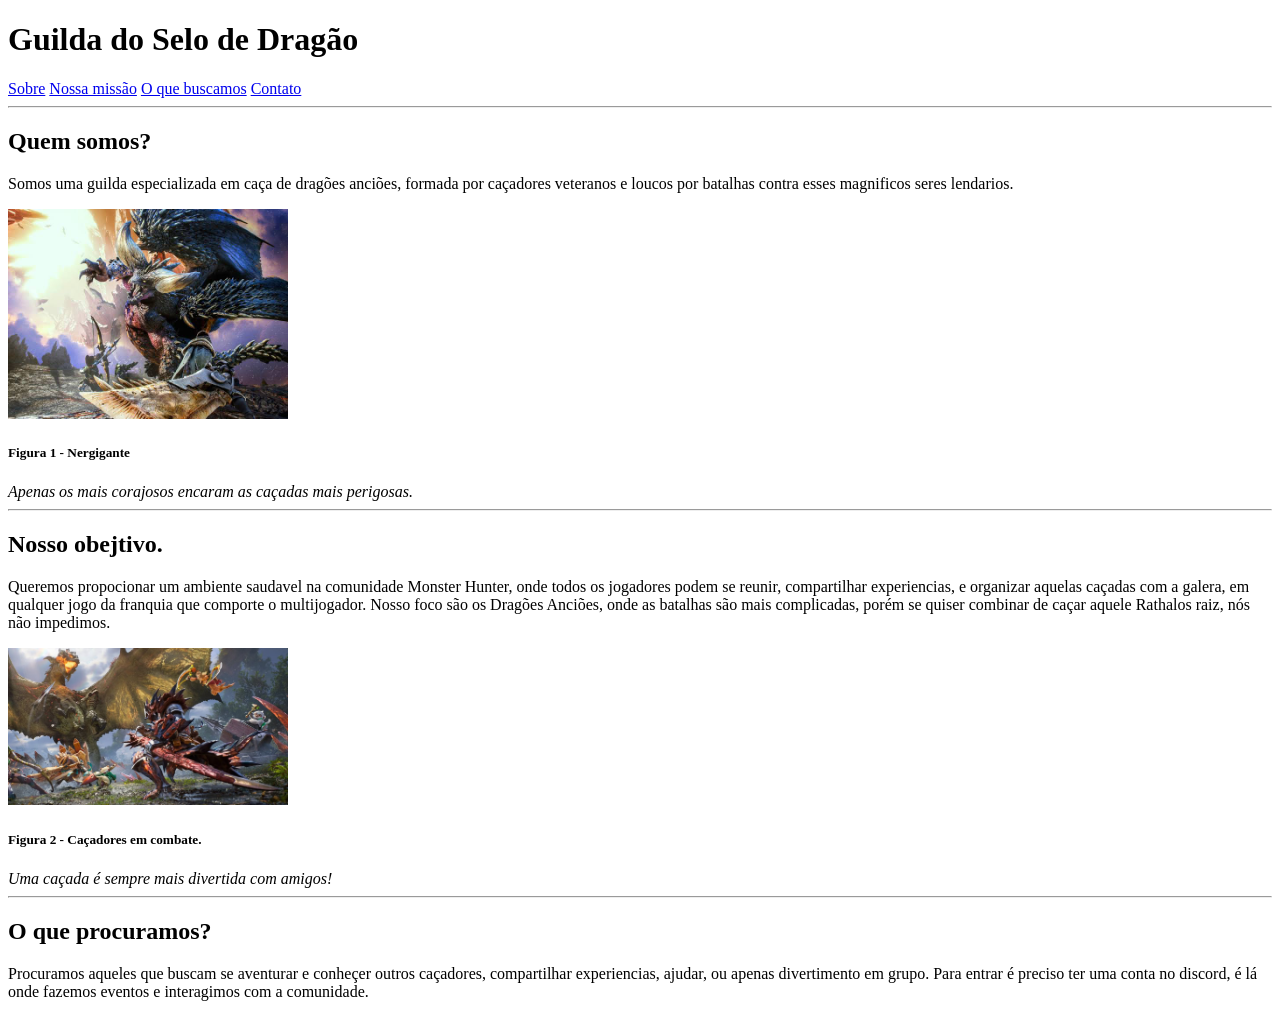
==== formulario-tematico/index.html @ e107c99e "Criação da seção O que procuramos, onde informa o perfil para entrar na guilda." ====
<!DOCTYPE html>
<html>
    <head>
        <tile></tile>
        <meta charset="UTF-8"/>
    </head>
    <body>

        <header>
            <h1>Guilda do Selo de Dragão</h1>
            <a href="#sobre">Sobre</a>
            <a href="#nosso-objetivo">Nossa missão</a>
            <a href="#o-que-procuramos">O que buscamos</a>
            <a href="#contato">Contato</a>
        </header>

        <hr>

        <main>

            <section id="sobre">
                <article>
                <h2><b>Quem somos?</b></h2>
                <p>Somos uma guilda especializada em caça de dragões anciões, formada por caçadores veteranos e loucos por batalhas contra esses magnificos seres lendarios.</p>
                <img src="imagens/nergigante.jpg" alt="Nessa imagem, mostra nergigante, um dragão ancião enfrentando dois caçadores em uma batalha, uma com um arco, e o outro com uma espada grande." width="280">
                <figcaption><h5>Figura 1 - Nergigante</h5></figcaption>
                <aside><i>Apenas os mais corajosos encaram as caçadas mais perigosas.</i></aside>
                </article>

            </section>

            <hr>

            <section id="nosso-objetivo">
                <article>
                    <h2><b>Nosso obejtivo.</b></h2>
                    <p>Queremos propocionar um ambiente saudavel na comunidade Monster Hunter, onde todos os jogadores podem se reunir, compartilhar experiencias, e organizar aquelas caçadas com a galera, em qualquer jogo da franquia que comporte o multijogador. Nosso foco são os Dragões Anciões, onde as batalhas são mais complicadas, porém se quiser combinar de caçar aquele Rathalos raiz, nós não impedimos.</p>
                    <img src="imagens/caçadores_unidos.png" alt="Varios caçadores enfrentando uma Rathian, com destaque no usuario de espada longa usando armadura vermelha. Na cena, ele prepara um contra ataque." width="280">
                    <figcaption><h5>Figura 2 - Caçadores em combate.</h5></figcaption>
                    <aside><i>Uma caçada é sempre mais divertida com amigos!</i></aside>               
                </article>              

            </section>

            <hr>

            <section id="o-que-procuramos">
                <article>
                    <h2><b>O que procuramos?</b></h2>
                    <p>Procuramos aqueles que buscam se aventurar e conheçer outros caçadores, compartilhar experiencias, ajudar, ou apenas divertimento em grupo. Para entrar é preciso ter uma conta no discord, é lá onde fazemos eventos e interagimos com a comunidade.</p>
                </article>


            </section>

        </main>
        
    </body>
</html>
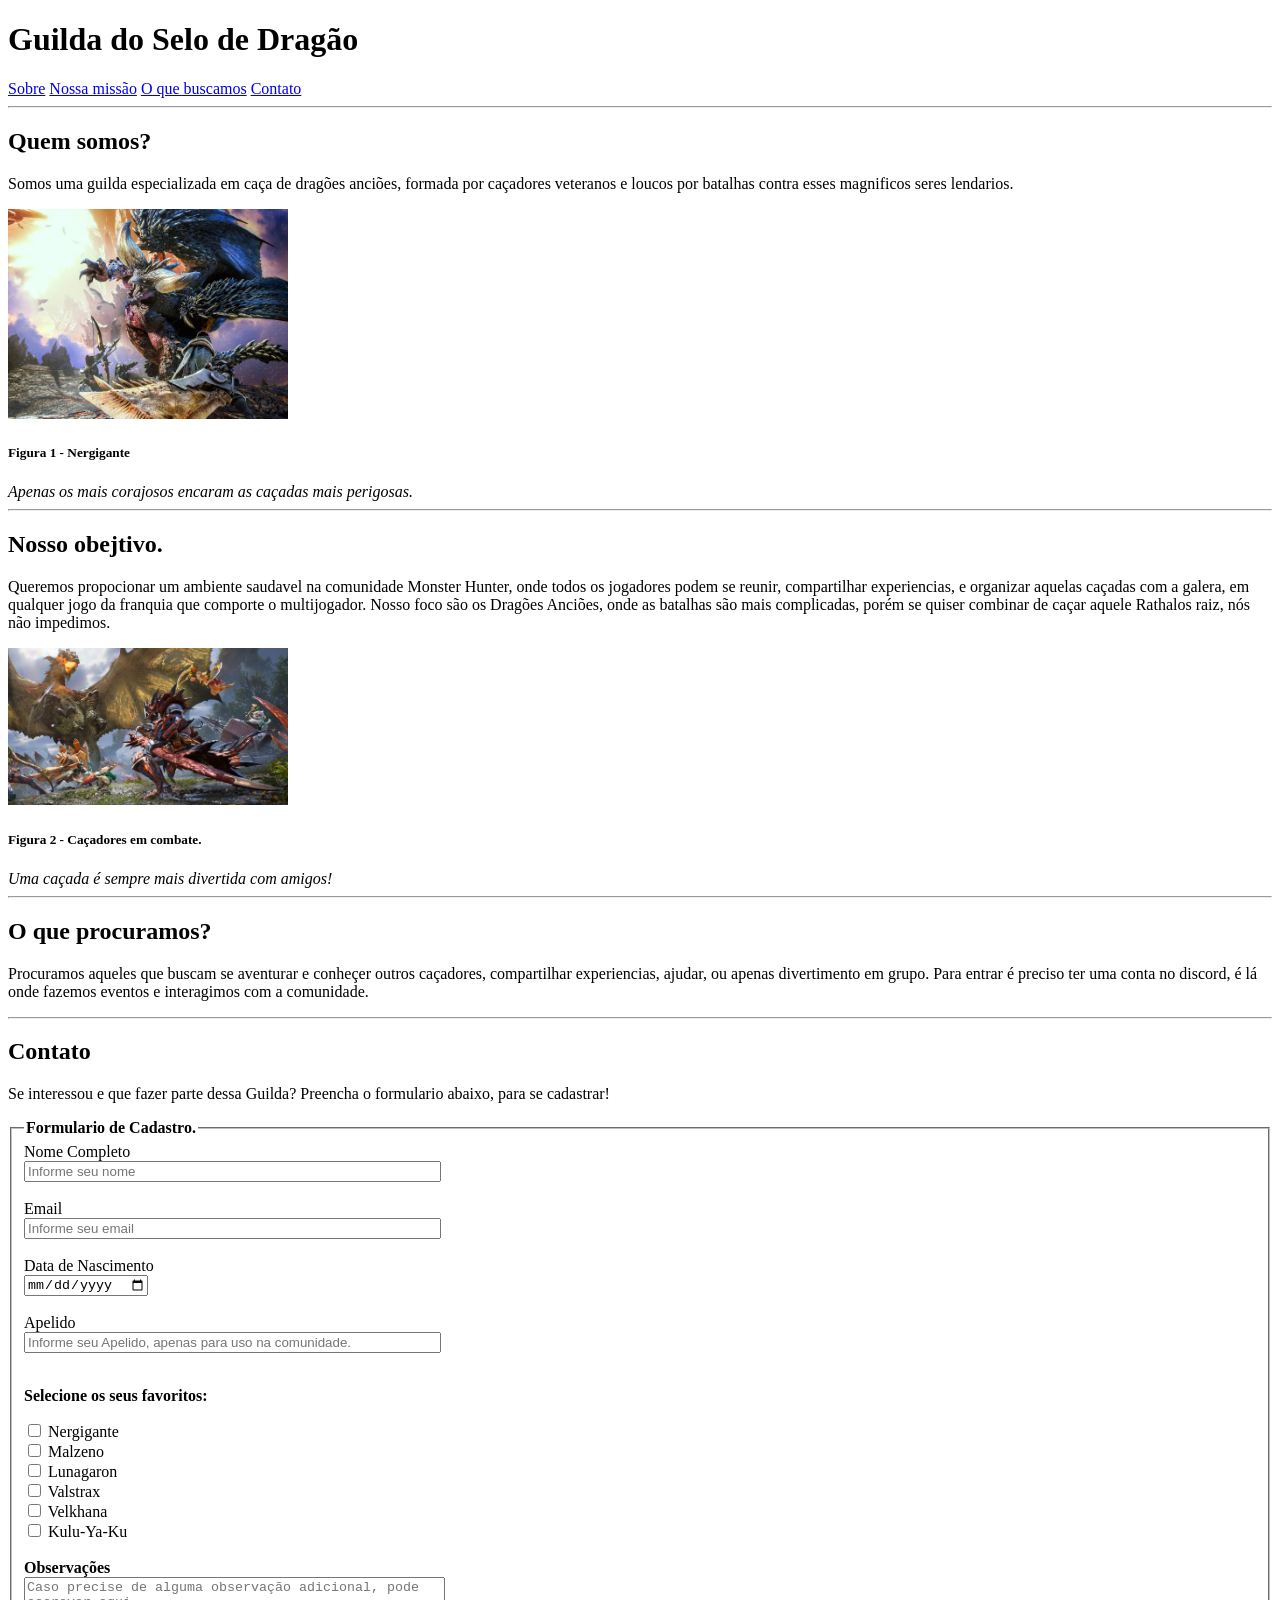
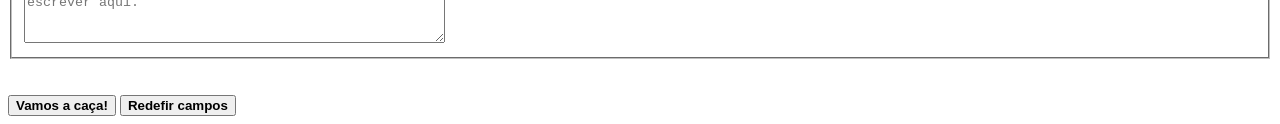
==== commit e5e79b51: "Criação da seção Contato, com um formulario para contato de interesse a guilda, seleção de monstros " ====
--- a/formulario-tematico/index.html
+++ b/formulario-tematico/index.html
@@ -50,6 +50,75 @@
                     <p>Procuramos aqueles que buscam se aventurar e conheçer outros caçadores, compartilhar experiencias, ajudar, ou apenas divertimento em grupo. Para entrar é preciso ter uma conta no discord, é lá onde fazemos eventos e interagimos com a comunidade.</p>
                 </article>
 
+            </section>
+
+            <hr>
+
+            <section id="contato">
+                <h2><b>Contato</b></h2>
+                <p>Se interessou e que fazer parte dessa Guilda? Preencha o formulario abaixo, para se cadastrar!</p>
+
+                <form action="#" method="POST">
+                    <fieldset>
+
+                        <legend><b>Formulario de Cadastro.</b></legend>
+
+                        <label for="campo-nome">Nome Completo</label><br>
+                        <input type="text" name="nome_completo" id="campo-nome" placeholder="Informe seu nome" required size="50">
+
+                        <br><br>
+
+                        <label for="campo-email">Email</label><br>
+                        <input type="text" name="email_cadastro" id="campo-email" placeholder="Informe seu email" required size="50">
+
+                        <br><br>
+
+                        <label for="campo-data-nascimento">Data de Nascimento</label><br>
+                        <input type="date" name="data-nascimento" id="campo-data-nascimento">
+
+                        <br><br>
+
+                        <label for="campo-apelido">Apelido</label><br>
+                        <input type="text" name="apelido" id="campo-apelido" placeholder="Informe seu Apelido, apenas para uso na comunidade." required size="50">
+
+                        <br><br>
+
+                        <p><b>Selecione os seus favoritos:</b></p>
+                        <input type="checkbox" name="monsters[]" id="nergigante_html" value="nergigante">
+                        <label for="nergigante_html">Nergigante</label>
+                        <br>
+
+                        <input type="checkbox" name="monsters[]" id="malzeno_html" value="malzeno">
+                        <label for="malzeno_html">Malzeno</label>
+                        <br>
+
+                        <input type="checkbox" name="monsters[]" id="lunagaron_html" value="lunagaron">
+                        <label for="lunagaron">Lunagaron</label>
+                        <br>
+
+                        <input type="checkbox" name="monsters[]" id="valstrax_html" value="Valstrax">
+                        <label for="vasltrax_html">Valstrax</label>
+                        <br>
+
+                        <input type="checkbox" name="monsters[]" id="velkhana_html" value="velkhana">
+                        <label for="velkhana_html">Velkhana</label>
+                        <br>
+
+                        <input type="checkbox" name="monsters[]" id="kuluyaku_html" value="kuluyaku">
+                        <label for="kuluyaku_html">Kulu-Ya-Ku</label>
+                        <br><br>
+
+                        <label for="campo-observacao"><b>Observações</b></label><br>
+                        <textarea name="observacoes" id="campo-observacao" rows="4" cols="50" placeholder="Caso precise de alguma observação adicional, pode escrever aqui."></textarea>
+                        
+                    </fieldset>
+
+                    <br><br>
+
+                    <button type="submit"><b>Vamos a caça!</b></button>
+
+                    <button type="reset"><b>Redefir campos</b></button>
+                </form>
 
             </section>
 
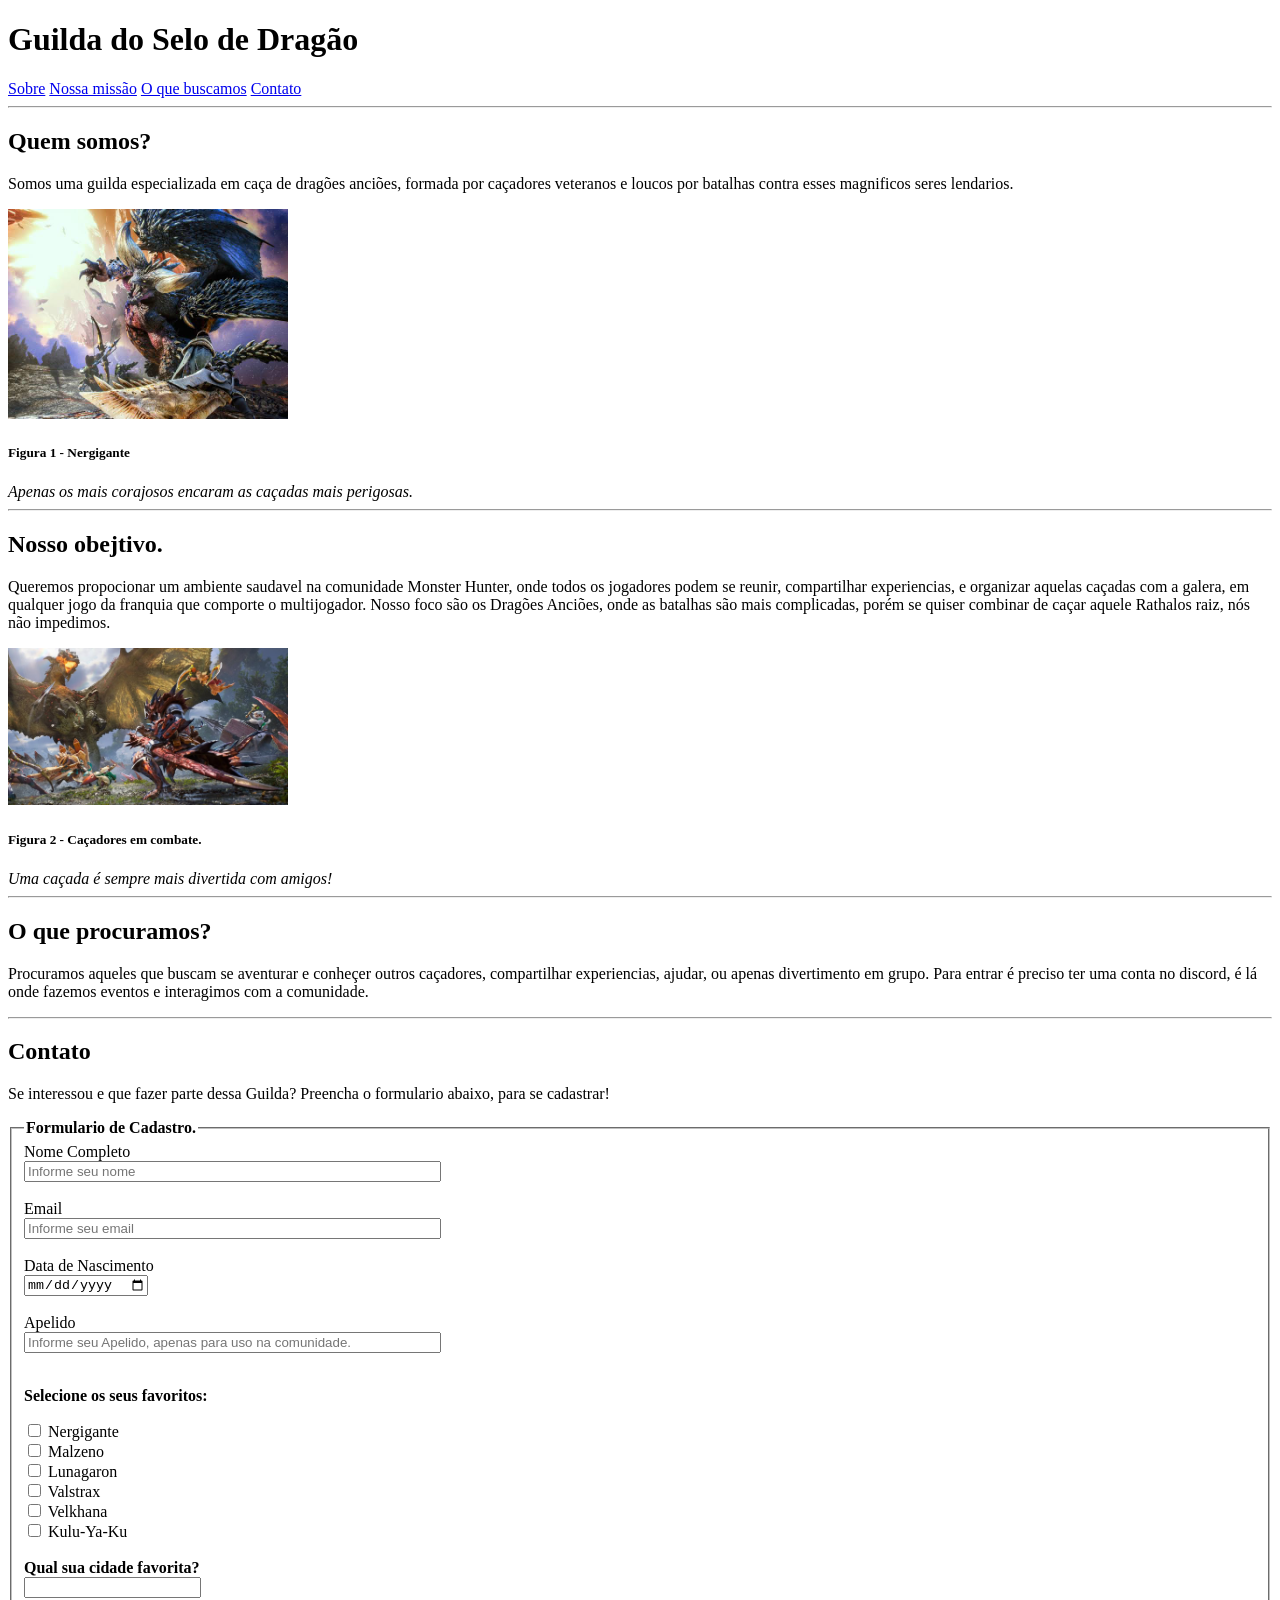
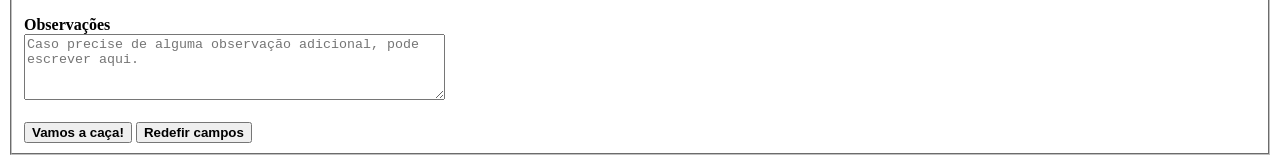
==== commit 3c403fbe: "Inserido o desafio bonus datalist, com a questão sobre a cidade favorita dos jogos da franquia." ====
--- a/formulario-tematico/index.html
+++ b/formulario-tematico/index.html
@@ -74,7 +74,7 @@
                         <br><br>
 
                         <label for="campo-data-nascimento">Data de Nascimento</label><br>
-                        <input type="date" name="data-nascimento" id="campo-data-nascimento">
+                        <input type="date" name="data-nascimento" id="campo-data-nascimento" required>
 
                         <br><br>
 
@@ -108,16 +108,33 @@
                         <label for="kuluyaku_html">Kulu-Ya-Ku</label>
                         <br><br>
 
+                        <label for="cidade-favorita"><b>Qual sua cidade favorita?</b></label><br>
+                        <input list="cidade" id="cidade-favorita" name="cidade-favorita">
+                        <datalist id="cidade">
+                            <option value="Vila Kokoto"></option>
+                            <option value="Cidade Minegarde"></option>
+                            <option value="Vila Jumbo"></option>
+                            <option value="Astera"></option>
+                            <option value="Seliana"></option>
+                            <option value="Vila Kamura"></option>
+                            <option value="Posto Avançado Elgado"></option>                        
+                        </datalist>
+
+                        <br><br>
+
                         <label for="campo-observacao"><b>Observações</b></label><br>
                         <textarea name="observacoes" id="campo-observacao" rows="4" cols="50" placeholder="Caso precise de alguma observação adicional, pode escrever aqui."></textarea>
                         
+
+                        <br><br>
+
+                        <button type="submit"><b>Vamos a caça!</b></button>
+                        <button type="reset"><b>Redefir campos</b></button>
+                        
                     </fieldset>
 
-                    <br><br>
-
-                    <button type="submit"><b>Vamos a caça!</b></button>
-
-                    <button type="reset"><b>Redefir campos</b></button>
+                    
+                
                 </form>
 
             </section>
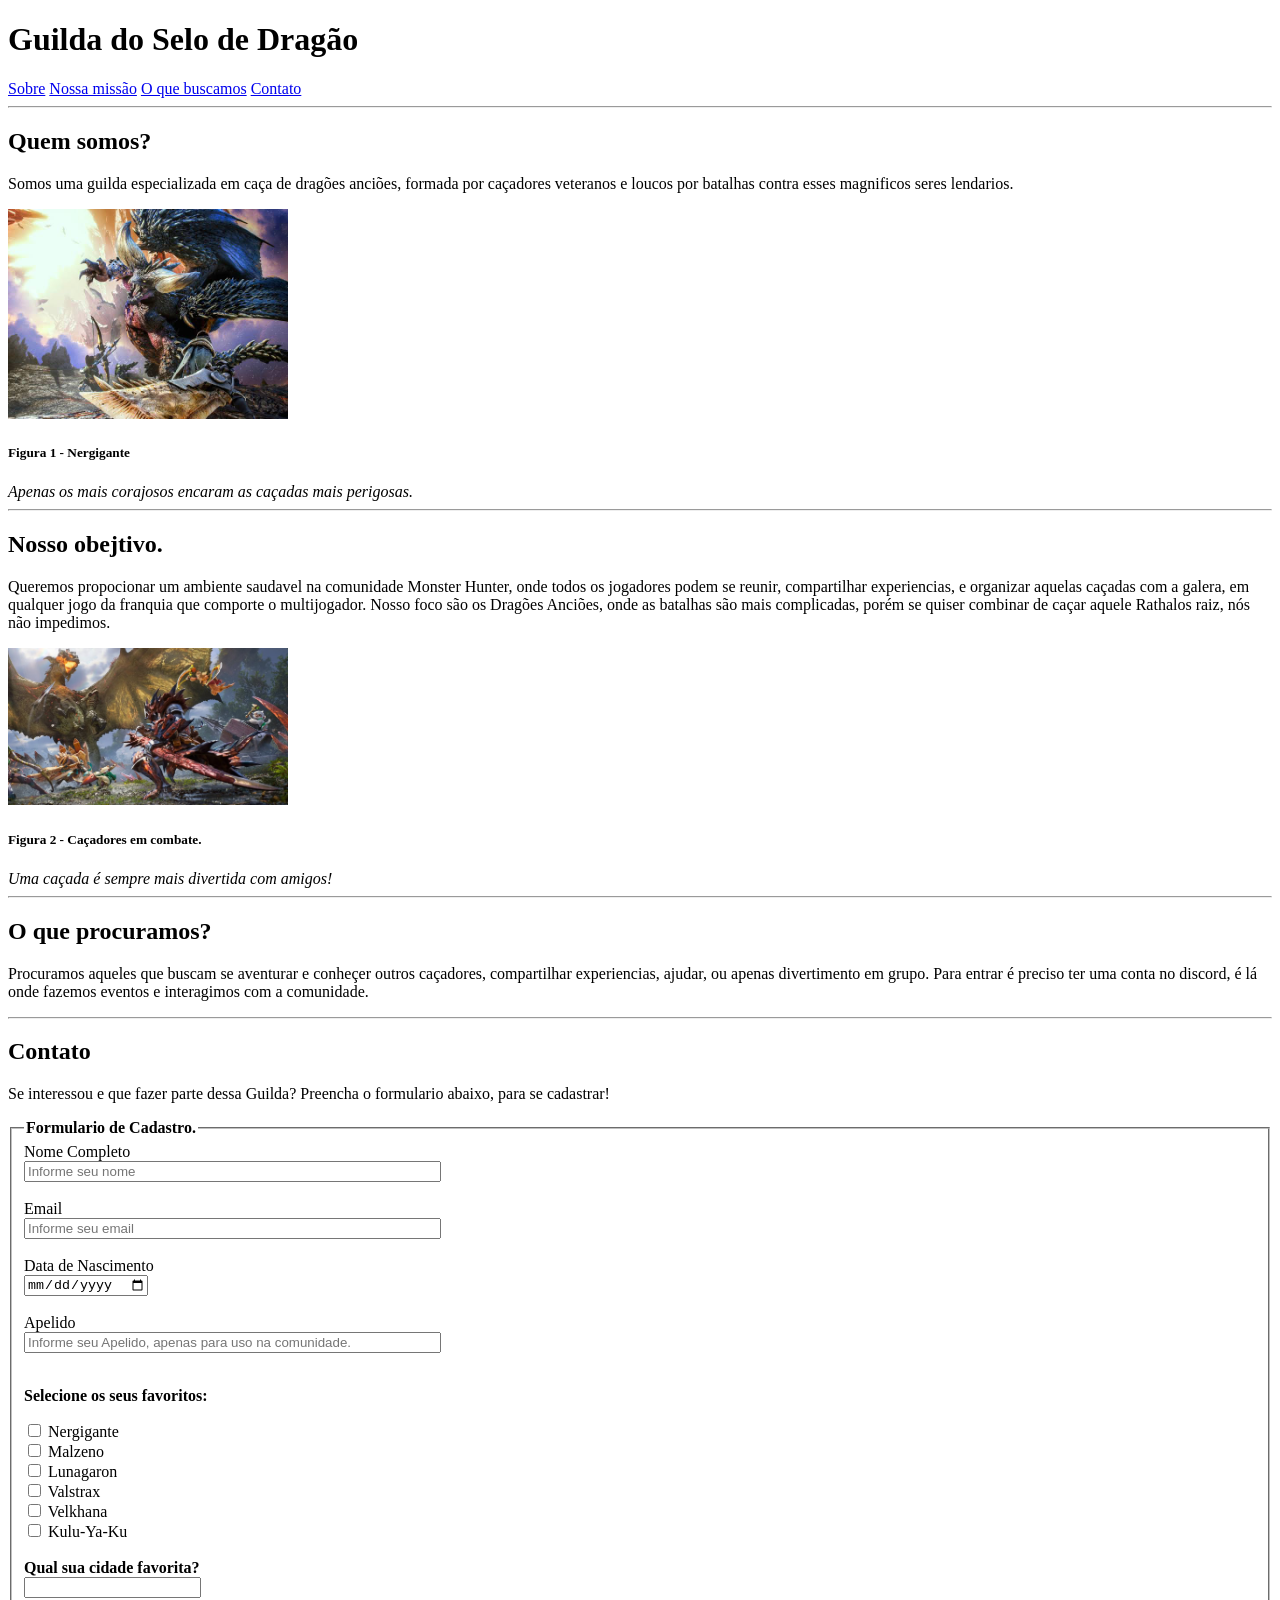
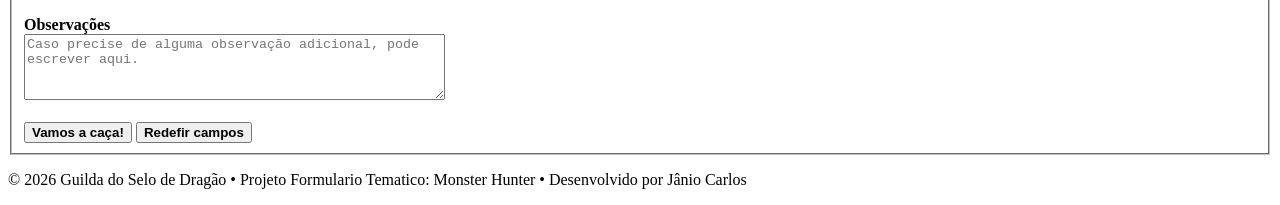
==== commit 884b7ec7: "Criação do footer, mais algumas correções na seção cadastro." ====
--- a/formulario-tematico/index.html
+++ b/formulario-tematico/index.html
@@ -129,15 +129,18 @@
                         <br><br>
 
                         <button type="submit"><b>Vamos a caça!</b></button>
-                        <button type="reset"><b>Redefir campos</b></button>
-                        
-                    </fieldset>
+                        <button type="reset"><b>Redefir campos</b></button>                       
 
-                    
+                                                
+                    </fieldset>               
                 
-                </form>
+                </form>                
 
             </section>
+
+            <footer>
+                <p>© 2026 Guilda do Selo de Dragão • Projeto Formulario Tematico: Monster Hunter • Desenvolvido por Jânio Carlos</p>
+            </footer>
 
         </main>
         
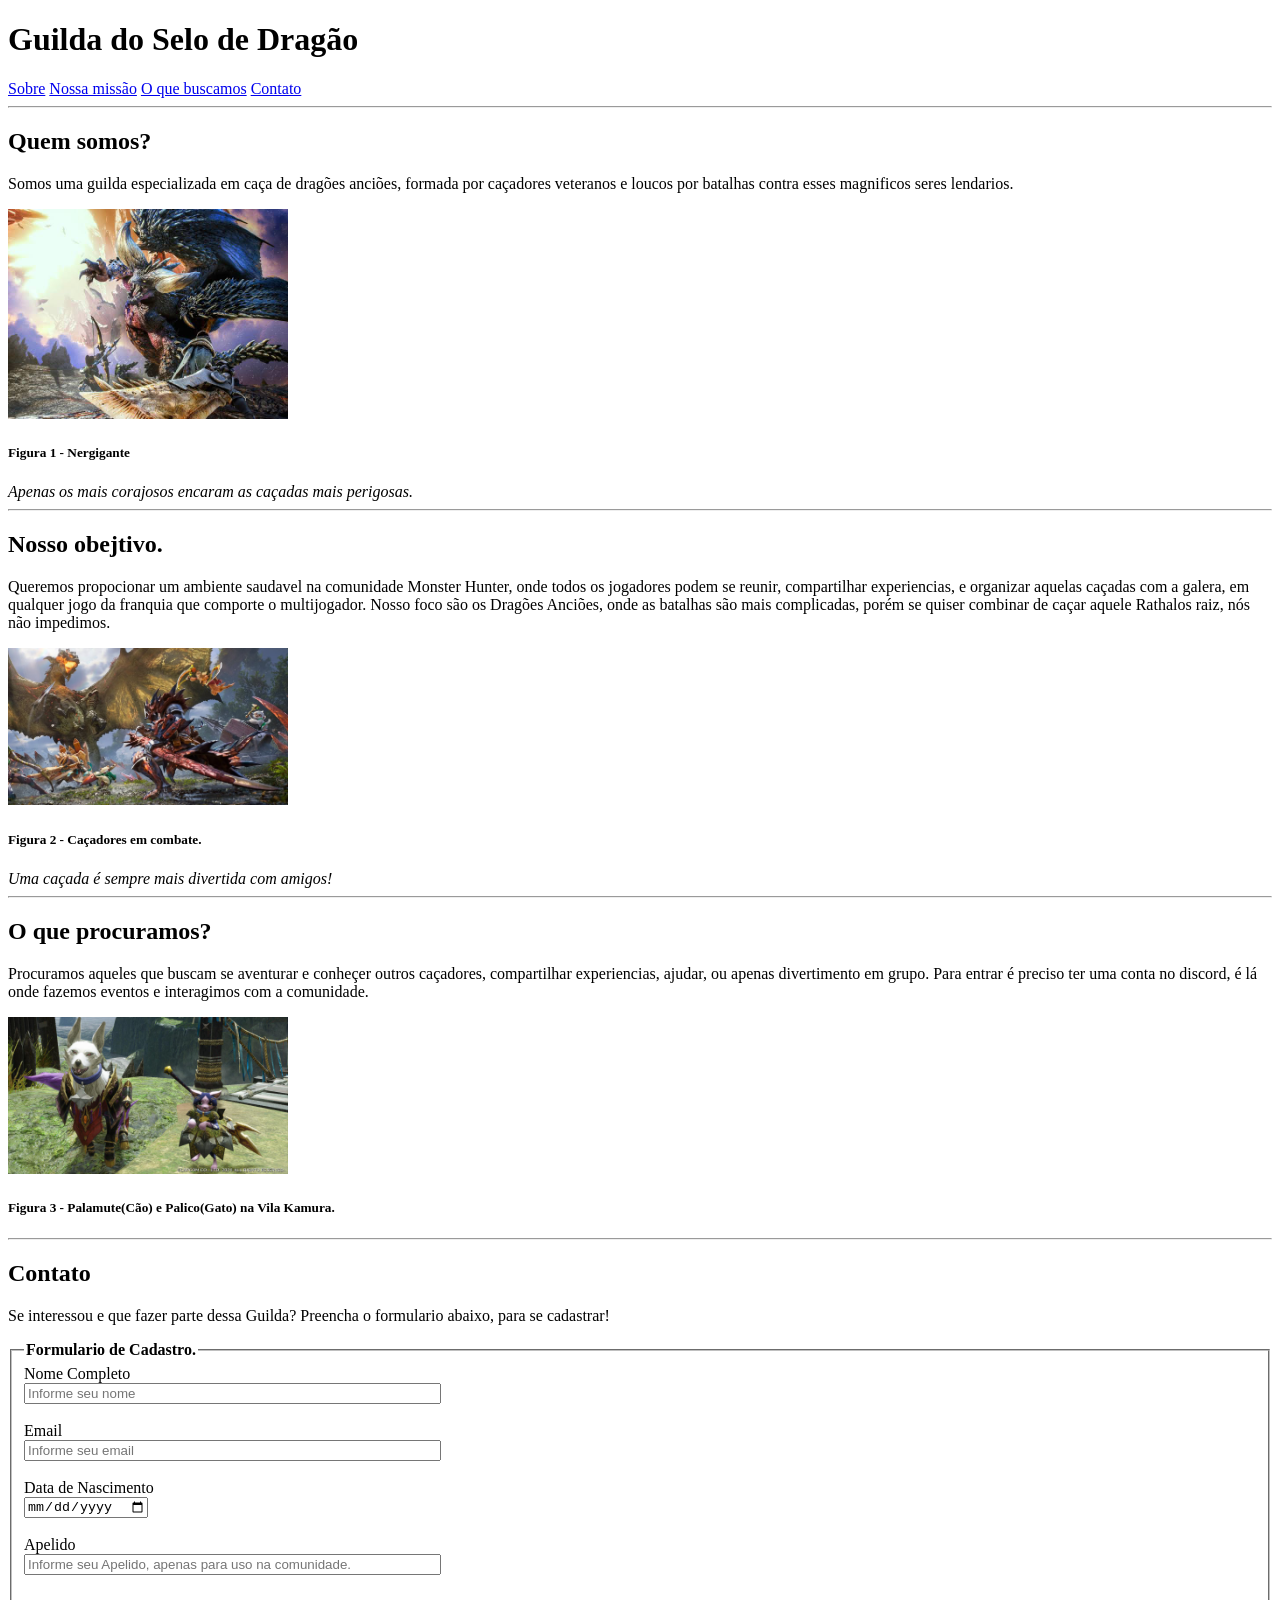
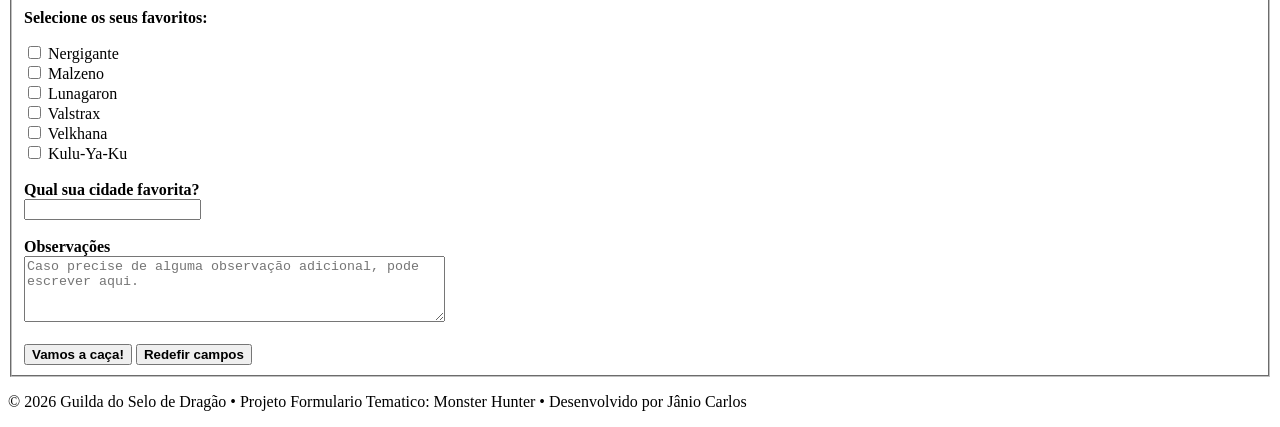
==== commit 9c110a8a: "Inserido uma imagem de um palamute e um palico (cão e gato em Monster Hunter possuem outros nomes), " ====
--- a/formulario-tematico/index.html
+++ b/formulario-tematico/index.html
@@ -48,6 +48,8 @@
                 <article>
                     <h2><b>O que procuramos?</b></h2>
                     <p>Procuramos aqueles que buscam se aventurar e conheçer outros caçadores, compartilhar experiencias, ajudar, ou apenas divertimento em grupo. Para entrar é preciso ter uma conta no discord, é lá onde fazemos eventos e interagimos com a comunidade.</p>
+                    <img src="imagens/palico_e_palamute.jpg" alt="Palamute a esquerda e Palico a direira, ambos usando armaduras olhando para o caçador, no modo foto." width="280">
+                    <figcaption><h5>Figura 3 - Palamute(Cão) e Palico(Gato) na Vila Kamura.</h5></figcaption>
                 </article>
 
             </section>
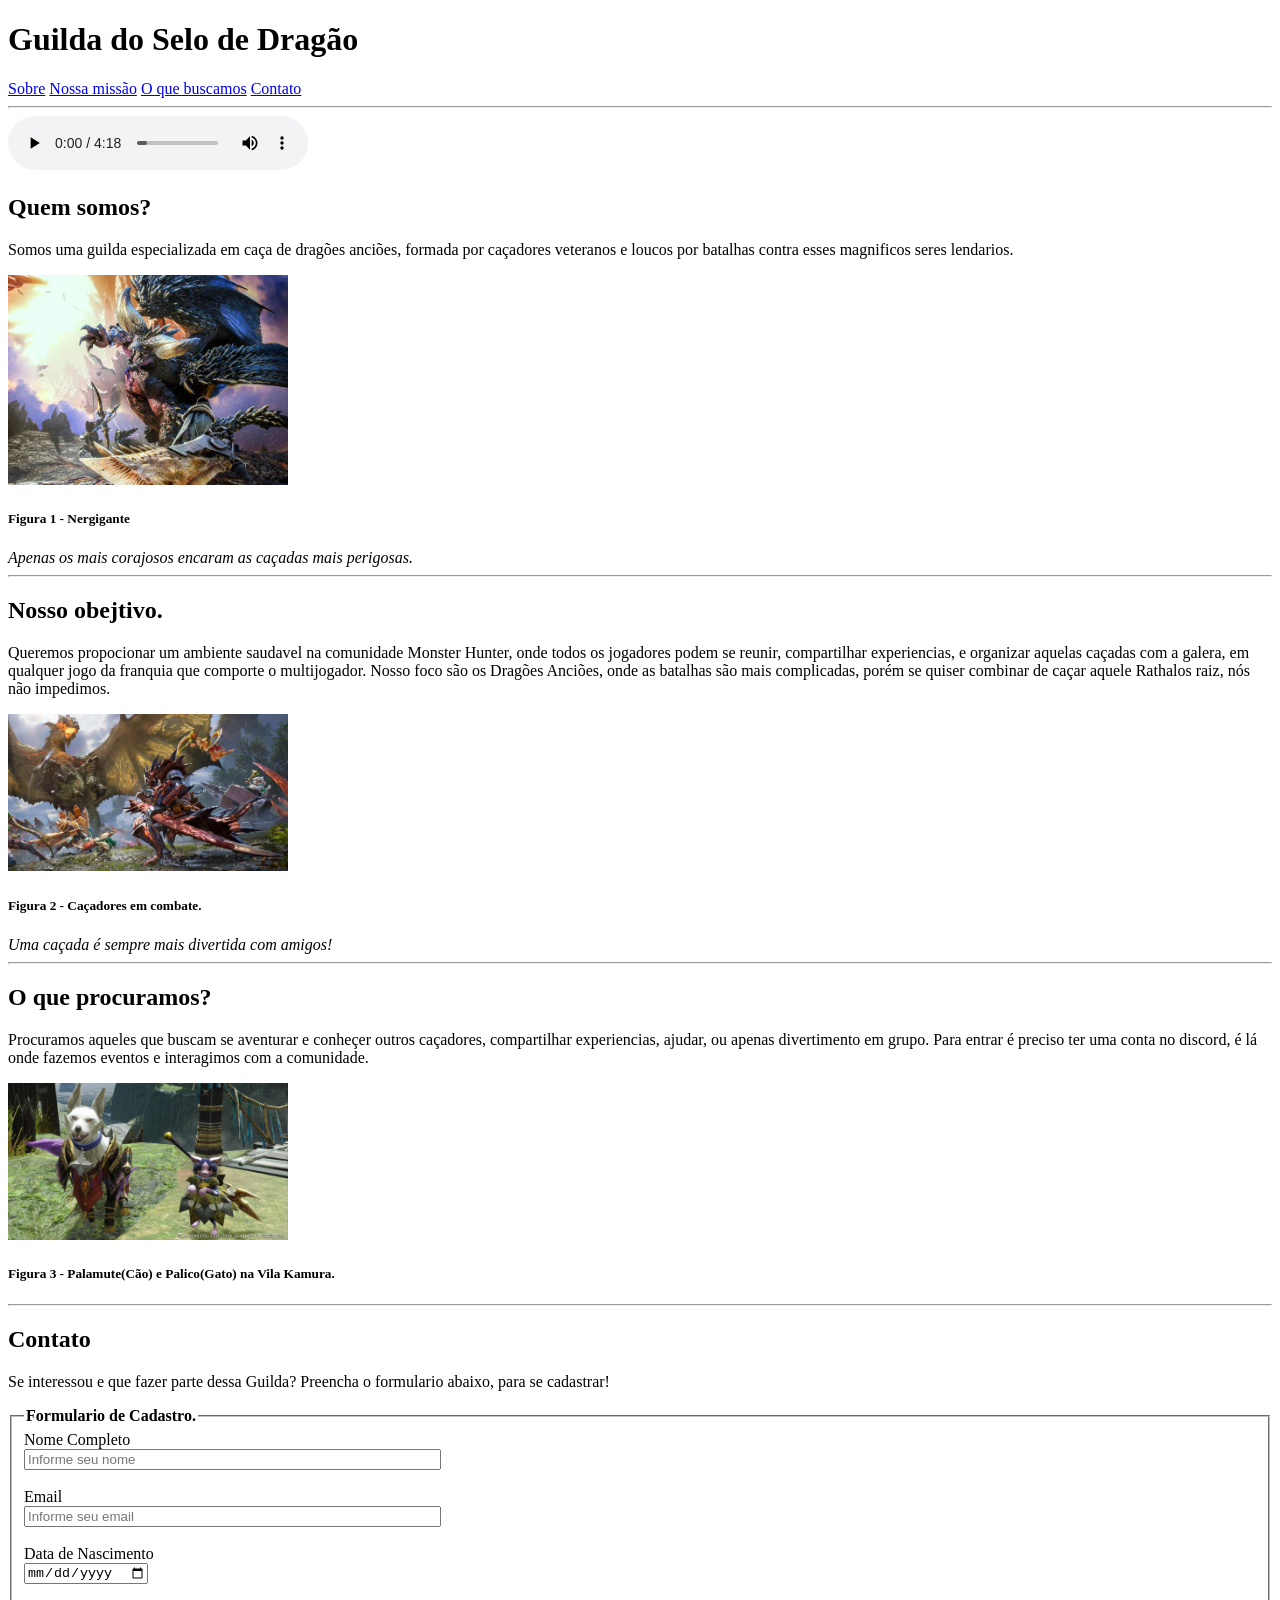
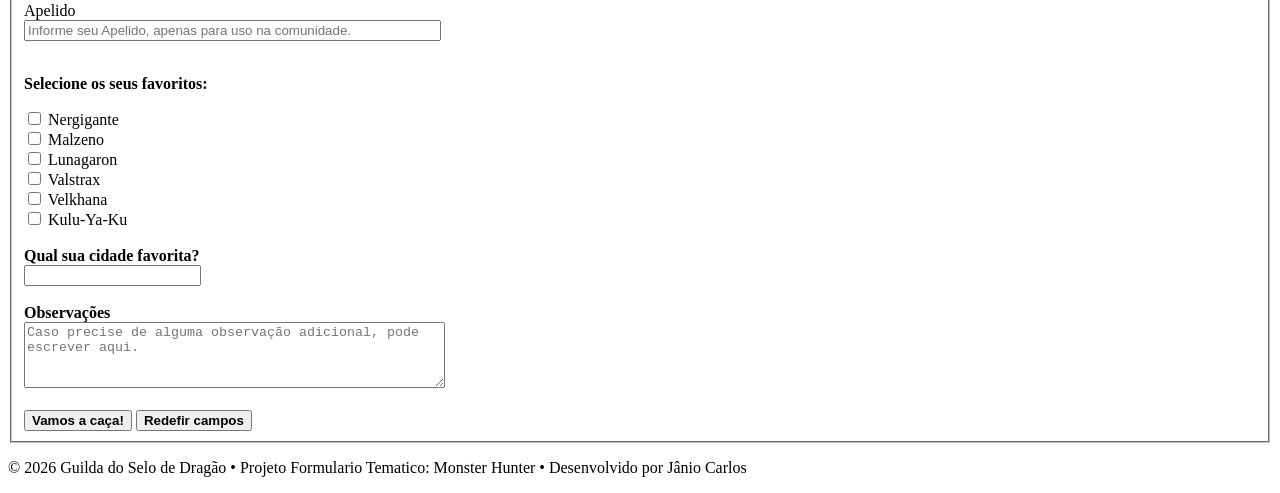
==== commit b8c52838: "Adicionado a tag audio no site, porém ela não pode ser executada ao abrir o site." ====
--- a/formulario-tematico/index.html
+++ b/formulario-tematico/index.html
@@ -1,11 +1,11 @@
 <!DOCTYPE html>
-<html>
+<html lang="pt-br">
     <head>
         <tile></tile>
         <meta charset="UTF-8"/>
     </head>
     <body>
-
+        
         <header>
             <h1>Guilda do Selo de Dragão</h1>
             <a href="#sobre">Sobre</a>
@@ -18,6 +18,8 @@
 
         <main>
 
+            <audio src="musicas/musica_teste.mp3" type="mpeg" autoplay controls>Se você está vendo essa mensagem, seu navegador não suporta audio.</audio>
+            
             <section id="sobre">
                 <article>
                 <h2><b>Quem somos?</b></h2>
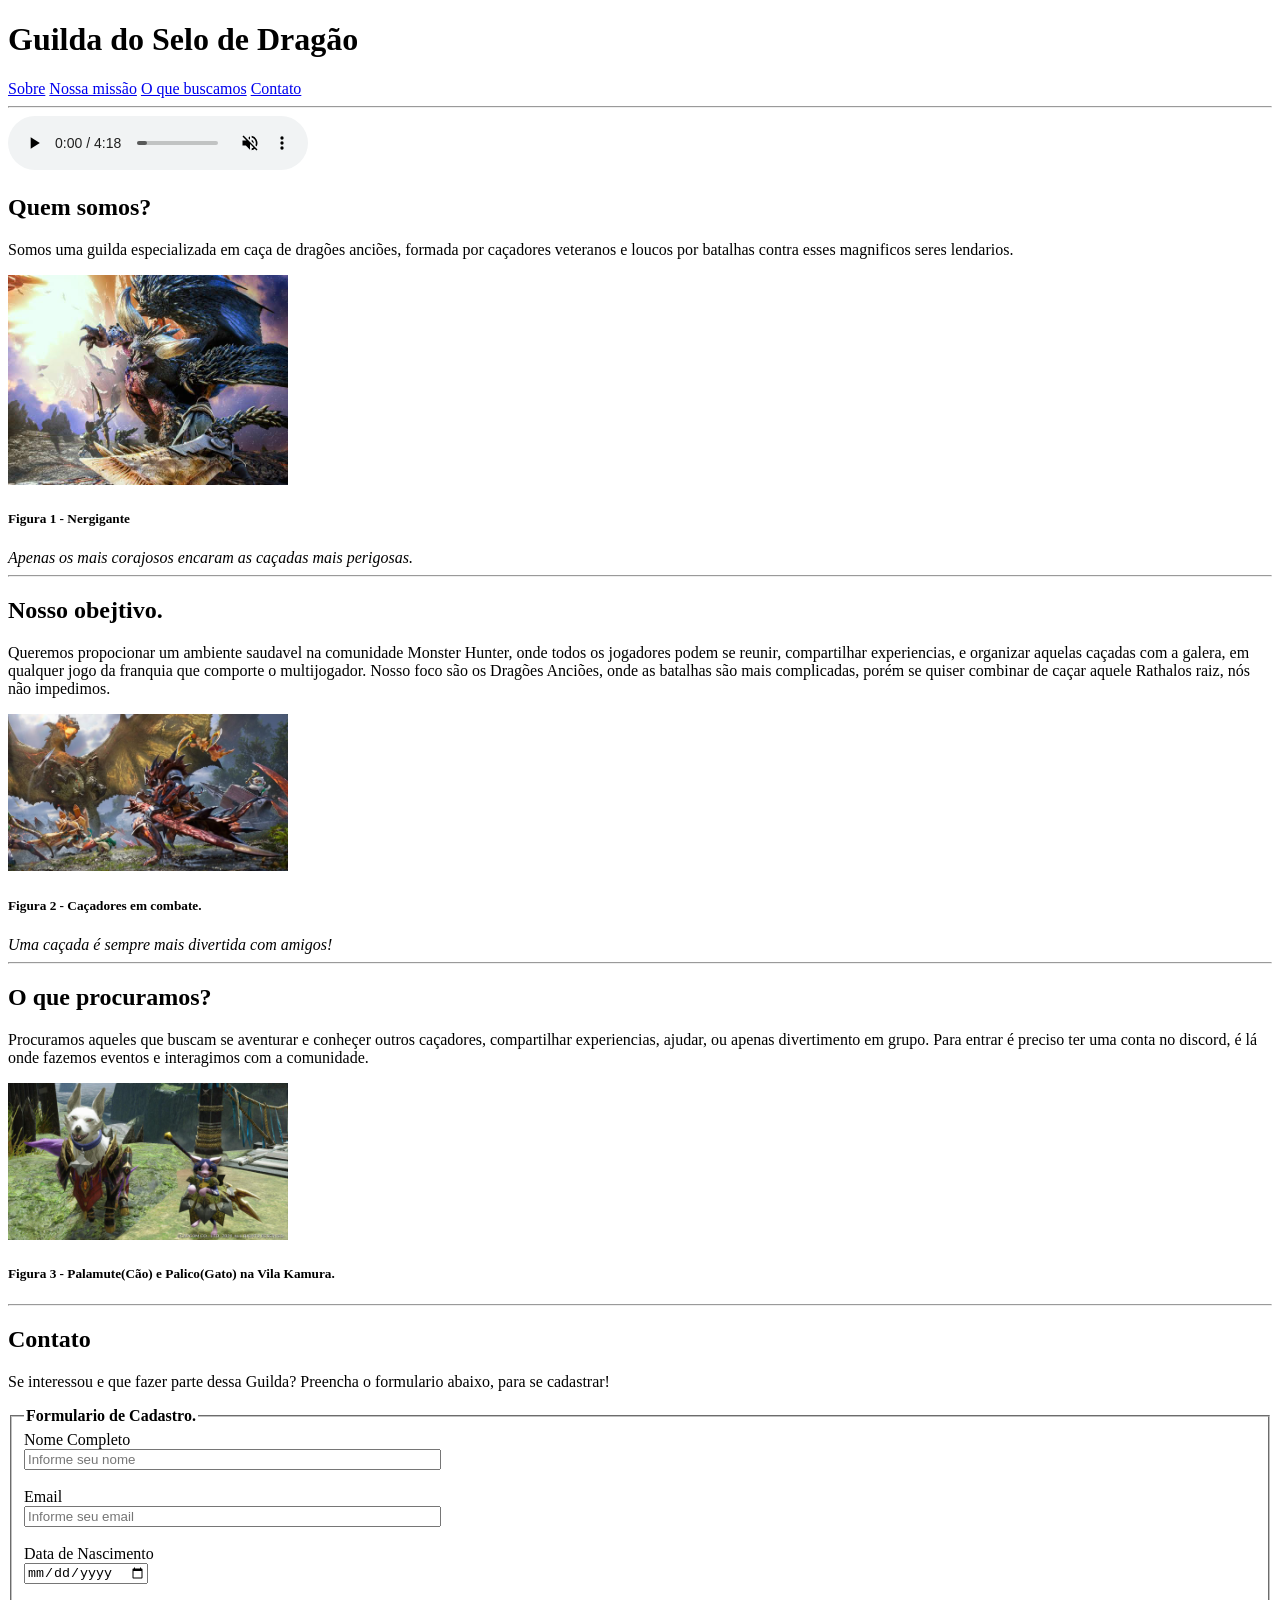
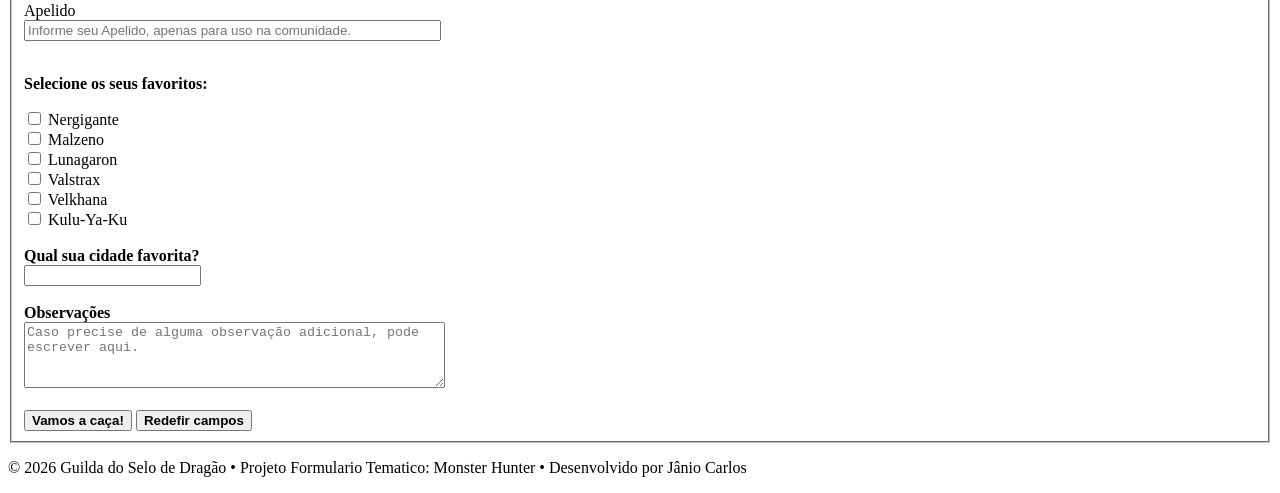
==== commit 11448093: "Adicionado a tag audio no site, com autoplay e muted. Para a versão final, pelo JavaScript, apenas d" ====
--- a/formulario-tematico/index.html
+++ b/formulario-tematico/index.html
@@ -18,7 +18,7 @@
 
         <main>
 
-            <audio src="musicas/musica_teste.mp3" type="mpeg" autoplay controls>Se você está vendo essa mensagem, seu navegador não suporta audio.</audio>
+            <audio src="musicas/musica_teste.mp3" type="mpeg" autoplay controls muted>Se você está vendo essa mensagem, seu navegador não suporta audio.</audio>            
             
             <section id="sobre">
                 <article>
